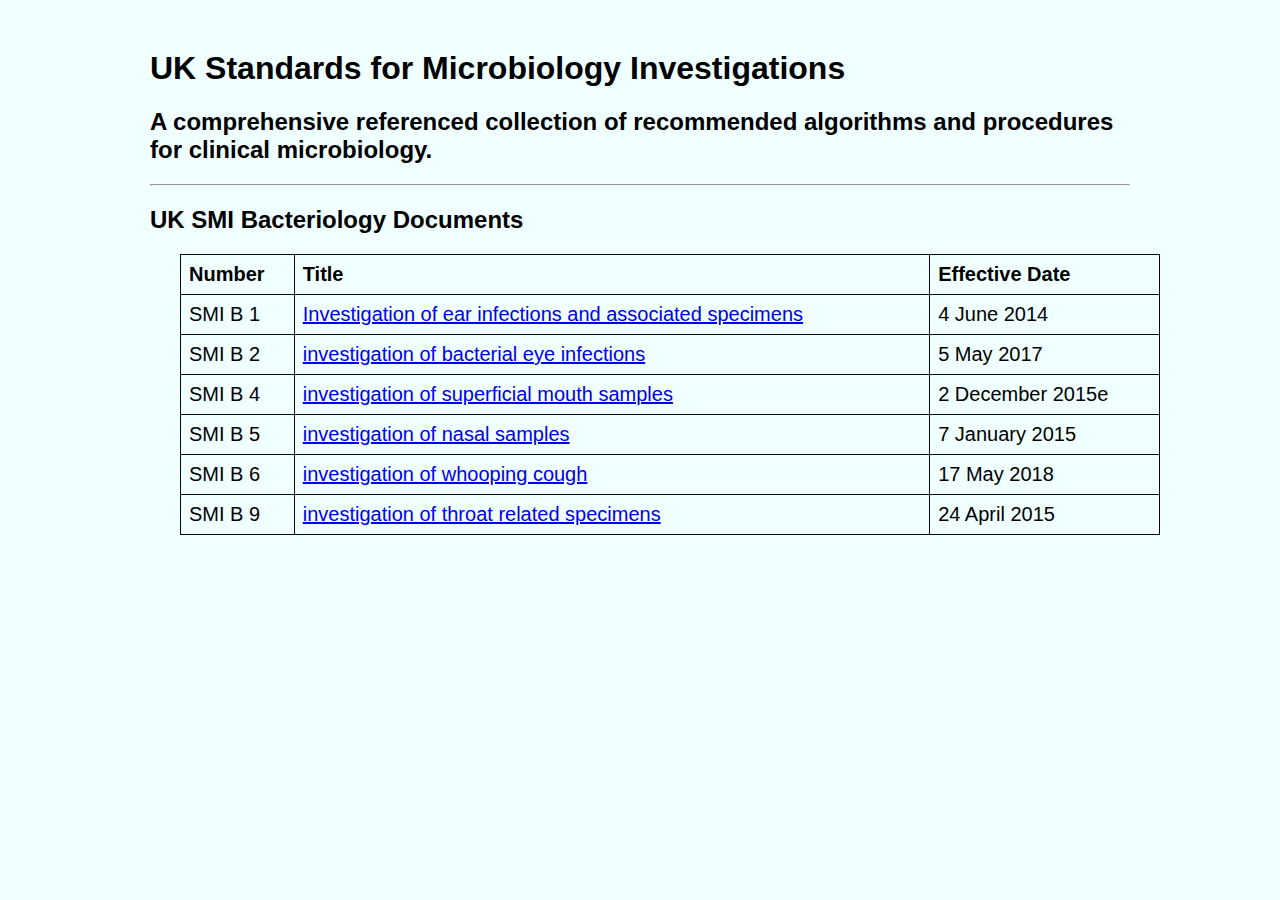
==== Bacteriology.html @ 2e701300 "initialcommit" ====
<html lang="en">
<head>
    <meta charset="UTF-8">
    <meta http-equiv="X-UA-Compatible" content="IE=edge">
    <meta name="viewport" content="width=device-width, initial-scale=1.0">
    <title>UK SMI Bacteriology</title>
    <link rel="stylesheet" href="Style.css">
</head>

<body>
    <Div class="header">  
        <h1>UK Standards for Microbiology Investigations</h1>
        <h2>A comprehensive referenced collection of recommended algorithms and procedures for clinical microbiology.</h2>
        </Div> 
        <hr>    
<div class="a"> 
    <h2>UK SMI Bacteriology Documents</h2>
</div>

<table class="b">
    <tr>
        <th>Number</th>
        <th>Title</th>
        <th>Effective Date</th>
    </tr>
    <tr>
        <td>SMI B 1</td>
        <td><a href="#"> Investigation of ear infections and associated specimens  </a></td>
        <td>4 June 2014</td>
    </tr>
    <tr>
        <td>SMI B 2</td>
        <td><a href="#"> investigation of bacterial eye infections </a></td>
        <td>5 May 2017</td>
    </tr>
    <tr>
        <td>SMI B 4</td>
        <td><a href="#"> investigation of superficial mouth samples  </a></td>
        <td>2 December 2015e</td>
    </tr>
    <tr>
        <td>SMI B 5</td>
        <td><a href="#"> investigation of nasal samples </a></td>
        <td>7 January 2015</td>
    </tr>
    <tr>
        <td>SMI B 6</td>
        <td><a href="#"> investigation of whooping cough </a></td>
        <td>17 May 2018</td>
    </tr>
    <tr>
        <td>SMI B 9</td>
        <td><a href="#"> investigation of throat related specimens </a></td>
        <td>24 April 2015</td>
    </tr>   
        
</table>

</body>
</html>
---- Style.css ----
body {
    font-family: arial, sans-serif;
    margin-left: 150px;
    margin-right:150px;
    margin-top:50;
    background: #f0ffff;
}
div.b {
    margin-left:30px;
}
div.c {
    margin-left:30px;
}

table.a {
    margin-left:30px ;
    border-collapse: collapse;
    width: 50%;
    font-size: 20px;
  }
  
  td, th {
    border: 1px solid #0c0909;
    text-align: left;
    padding: 8px;
  }
  table.b {
    margin-left:30px ;
    border-collapse: collapse;
    width: 100%;
    font-size: 20px;
  }
  
  td, th {
    border: 1px solid #0c0909;
    text-align: left;
    padding: 8px;
  }
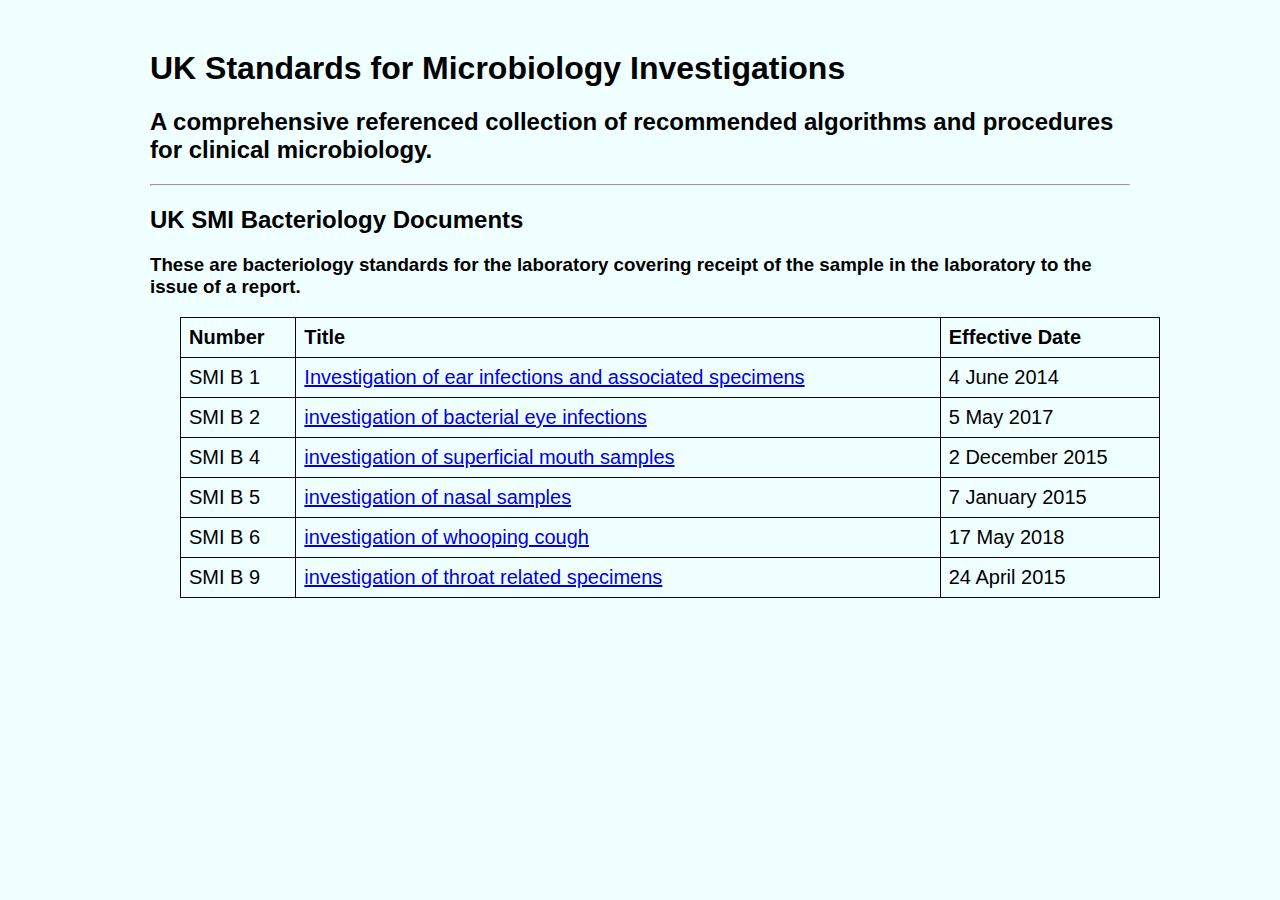
==== commit 53859057: "Update Bacteriology.html" ====
--- a/Bacteriology.html
+++ b/Bacteriology.html
@@ -15,6 +15,7 @@
         <hr>    
 <div class="a"> 
     <h2>UK SMI Bacteriology Documents</h2>
+    <h3>These are bacteriology standards for the laboratory covering receipt of the sample in the laboratory to the issue of a report.</h3>
 </div>
 
 <table class="b">
@@ -25,36 +26,36 @@
     </tr>
     <tr>
         <td>SMI B 1</td>
-        <td><a href="#"> Investigation of ear infections and associated specimens  </a></td>
+        <td><a href="bacteriology/B 1i9.pdf"> Investigation of ear infections and associated specimens  </a></td>
         <td>4 June 2014</td>
     </tr>
     <tr>
         <td>SMI B 2</td>
-        <td><a href="#"> investigation of bacterial eye infections </a></td>
+        <td><a href="bacteriology/B 14i6.2.pdf"> investigation of bacterial eye infections </a></td>
         <td>5 May 2017</td>
     </tr>
     <tr>
         <td>SMI B 4</td>
-        <td><a href="#"> investigation of superficial mouth samples  </a></td>
-        <td>2 December 2015e</td>
+        <td><a href="bacteriology/B_4i7.1.pdf"> investigation of superficial mouth samples  </a></td>
+        <td>2 December 2015</td>
     </tr>
     <tr>
         <td>SMI B 5</td>
-        <td><a href="#"> investigation of nasal samples </a></td>
+        <td><a href="bacteriology/B 5i7.1.pdf"> investigation of nasal samples </a></td>
         <td>7 January 2015</td>
     </tr>
     <tr>
         <td>SMI B 6</td>
-        <td><a href="#"> investigation of whooping cough </a></td>
+        <td><a href="Bacteriology/B 6i9.pdf"> investigation of whooping cough </a></td>
         <td>17 May 2018</td>
     </tr>
     <tr>
         <td>SMI B 9</td>
-        <td><a href="#"> investigation of throat related specimens </a></td>
+        <td><a href="Bacteriology/B 9i9.pdf"> investigation of throat related specimens </a></td>
         <td>24 April 2015</td>
     </tr>   
         
 </table>
 
 </body>
-</html>+</html>
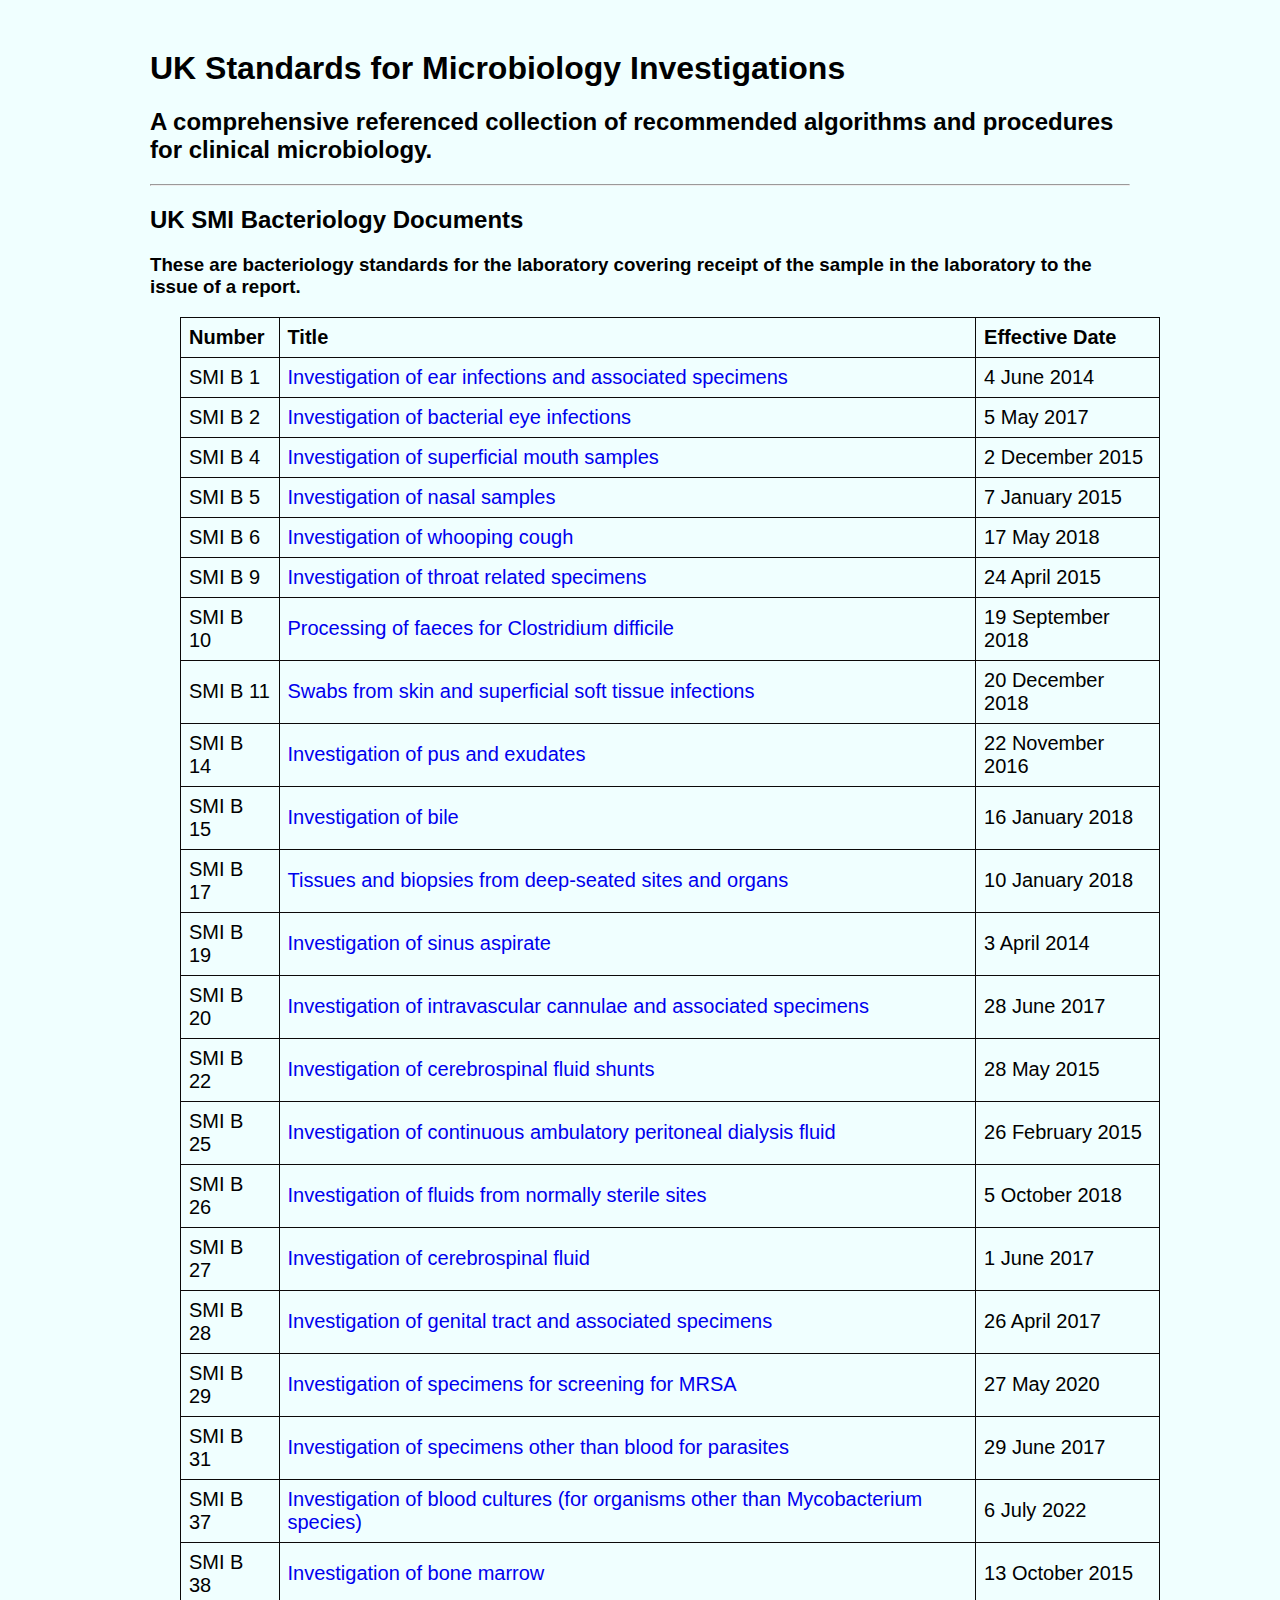
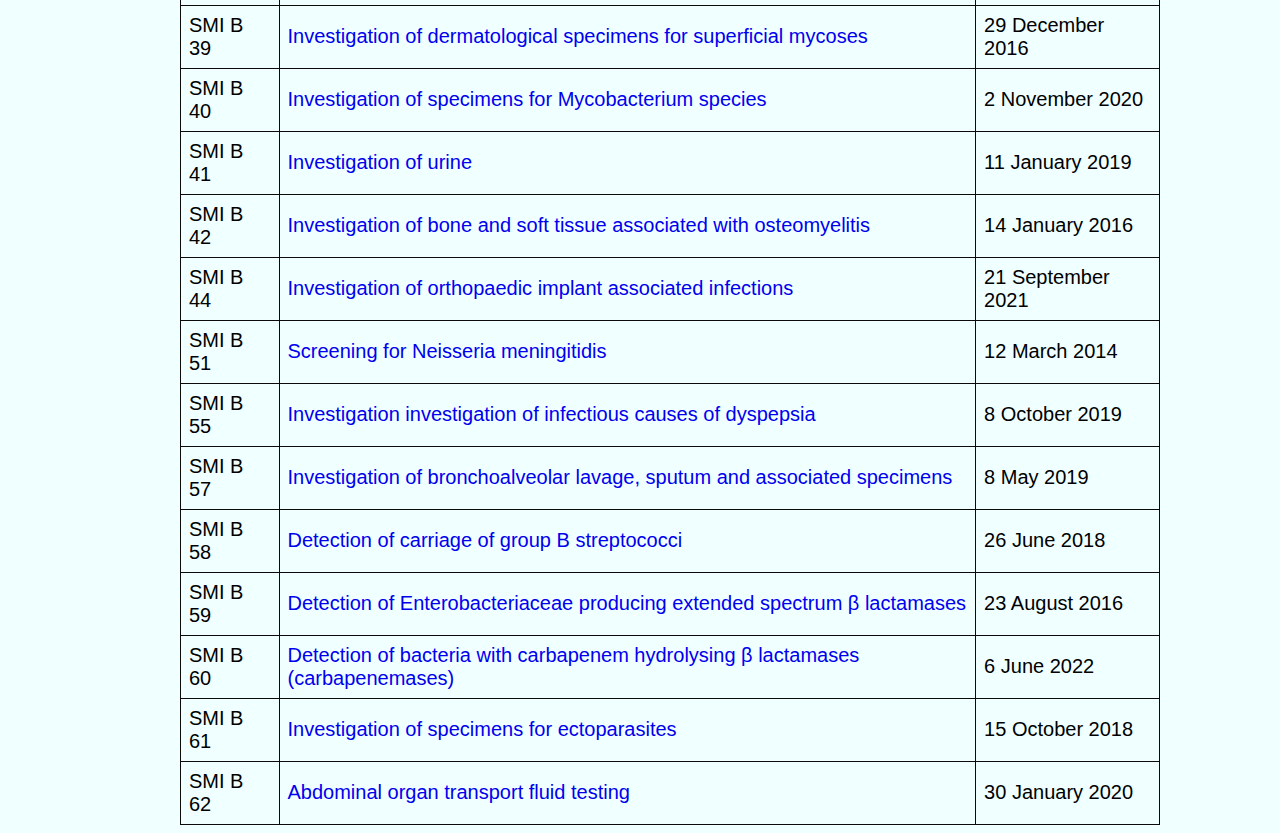
==== commit 43c56910: "update bacti list" ====
--- a/Bacteriology.html
+++ b/Bacteriology.html
@@ -26,33 +26,178 @@
     </tr>
     <tr>
         <td>SMI B 1</td>
-        <td><a href="bacteriology/B 1i9.pdf"> Investigation of ear infections and associated specimens  </a></td>
+        <td><a href="Bacteriology/B 1i9.pdf"> Investigation of ear infections and associated specimens  </a></td>
         <td>4 June 2014</td>
     </tr>
     <tr>
         <td>SMI B 2</td>
-        <td><a href="bacteriology/B 14i6.2.pdf"> investigation of bacterial eye infections </a></td>
+        <td><a href="Bacteriology/B 14i6.2.pdf"> Investigation of bacterial eye infections </a></td>
         <td>5 May 2017</td>
     </tr>
     <tr>
         <td>SMI B 4</td>
-        <td><a href="bacteriology/B_4i7.1.pdf"> investigation of superficial mouth samples  </a></td>
+        <td><a href="Bacteriology/B_4i7.1.pdf"> Investigation of superficial mouth samples  </a></td>
         <td>2 December 2015</td>
     </tr>
     <tr>
         <td>SMI B 5</td>
-        <td><a href="bacteriology/B 5i7.1.pdf"> investigation of nasal samples </a></td>
+        <td><a href="Bacteriology/B 5i7.1.pdf"> Investigation of nasal samples </a></td>
         <td>7 January 2015</td>
     </tr>
     <tr>
         <td>SMI B 6</td>
-        <td><a href="Bacteriology/B 6i9.pdf"> investigation of whooping cough </a></td>
+        <td><a href="Bacteriology/B 6i9.pdf"> Investigation of whooping cough </a></td>
         <td>17 May 2018</td>
     </tr>
     <tr>
         <td>SMI B 9</td>
-        <td><a href="Bacteriology/B 9i9.pdf"> investigation of throat related specimens </a></td>
+        <td><a href="Bacteriology/B 9i9.pdf"> Investigation of throat related specimens </a></td>
         <td>24 April 2015</td>
+    </tr> 
+     <tr>
+        <td>SMI B 10</td>
+        <td><a href="Bacteriology/B 9i9.pdf"> Processing of faeces for Clostridium difficile </a></td>
+        <td>19 September 2018</td>
+    </tr>   
+     <tr>
+        <td>SMI B 11</td>
+        <td><a href="Bacteriology/B 9i9.pdf"> Swabs from skin and superficial soft tissue infections </a></td>
+        <td>20 December 2018</td>
+    </tr>   
+     <tr>
+        <td>SMI B 14</td>
+        <td><a href="Bacteriology/B 9i9.pdf"> Investigation of pus and exudates </a></td>
+        <td>22 November 2016</td>
+    </tr>   
+     <tr>
+        <td>SMI B 15</td>
+        <td><a href="Bacteriology/B 9i9.pdf"> Investigation of bile </a></td>
+        <td>16 January 2018</td>
+    </tr>   
+     <tr>
+        <td>SMI B 17</td>
+        <td><a href="Bacteriology/B 9i9.pdf"> Tissues and biopsies from deep-seated sites and organs </a></td>
+        <td>10 January 2018</td>
+    </tr>   
+     <tr>
+        <td>SMI B 19</td>
+        <td><a href="Bacteriology/B 9i9.pdf"> Investigation of sinus aspirate </a></td>
+        <td>3 April 2014</td>
+    </tr>   
+     <tr>
+        <td>SMI B 20</td>
+        <td><a href="Bacteriology/B 9i9.pdf"> Investigation of intravascular cannulae and associated specimens </a></td>
+        <td>28 June 2017</td>
+    </tr>   
+     <tr>
+        <td>SMI B 22</td>
+        <td><a href="Bacteriology/B 9i9.pdf"> Investigation of cerebrospinal fluid shunts </a></td>
+        <td>28 May 2015</td>
+    </tr>   
+     <tr>
+        <td>SMI B 25</td>
+        <td><a href="Bacteriology/B 9i9.pdf"> Investigation of continuous ambulatory peritoneal dialysis fluid </a></td>
+        <td>26 February 2015</td>
+    </tr>   
+     <tr>
+        <td>SMI B 26</td>
+        <td><a href="Bacteriology/B 9i9.pdf"> Investigation of fluids from normally sterile sites </a></td>
+        <td>5 October 2018</td>
+    </tr>   
+     <tr>
+        <td>SMI B 27</td>
+        <td><a href="Bacteriology/B 9i9.pdf"> Investigation of cerebrospinal fluid </a></td>
+        <td>1 June 2017</td>
+    </tr>   
+     <tr>
+        <td>SMI B 28</td>
+        <td><a href="Bacteriology/B 9i9.pdf"> Investigation of genital tract and associated specimens </a></td>
+        <td>26 April 2017</td>
+    </tr>   
+     <tr>
+        <td>SMI B 29</td>
+        <td><a href="Bacteriology/B 9i9.pdf"> Investigation of specimens for screening for MRSA </a></td>
+        <td>27 May 2020</td>
+    </tr>   
+     <tr>
+        <td>SMI B 31</td>
+        <td><a href="Bacteriology/B 9i9.pdf"> Investigation of specimens other than blood for parasites </a></td>
+        <td>29 June 2017</td>
+    </tr>   
+     <tr>
+        <td>SMI B 37</td>
+        <td><a href="Bacteriology/B 9i9.pdf"> Investigation of blood cultures (for organisms other than Mycobacterium species) </a></td>
+        <td>6 July 2022</td>
+    </tr>   
+     <tr>
+        <td>SMI B 38</td>
+        <td><a href="Bacteriology/B 9i9.pdf"> Investigation of bone marrow </a></td>
+        <td>13 October 2015</td>
+    </tr>   
+     <tr>
+        <td>SMI B 39</td>
+        <td><a href="Bacteriology/B 9i9.pdf"> Investigation of dermatological specimens for superficial mycoses </a></td>
+        <td>29 December 2016</td>
+    </tr>   
+     <tr>
+        <td>SMI B 40</td>
+        <td><a href="Bacteriology/B 9i9.pdf"> Investigation of specimens for Mycobacterium species </a></td>
+        <td>2 November 2020</td>
+    </tr>   
+     <tr>
+        <td>SMI B 41</td>
+        <td><a href="Bacteriology/B 9i9.pdf"> Investigation of urine </a></td>
+        <td>11 January 2019</td>
+    </tr>   
+     <tr>
+        <td>SMI B 42</td>
+        <td><a href="Bacteriology/B 9i9.pdf"> Investigation of bone and soft tissue associated with osteomyelitis </a></td>
+        <td>14 January 2016</td>
+    </tr>   
+     <tr>
+        <td>SMI B 44</td>
+        <td><a href="Bacteriology/B 9i9.pdf"> Investigation of orthopaedic implant associated infections </a></td>
+        <td>21 September 2021</td>
+    </tr>   
+     <tr>
+        <td>SMI B 51</td>
+        <td><a href="Bacteriology/B 9i9.pdf"> Screening for Neisseria meningitidis </a></td>
+        <td>12 March 2014</td>
+    </tr>   
+     <tr>
+        <td>SMI B 55</td>
+        <td><a href="Bacteriology/B 9i9.pdf"> Investigation investigation of infectious causes of dyspepsia </a></td>
+        <td>8 October 2019</td>
+    </tr>   
+     <tr>
+        <td>SMI B 57</td>
+        <td><a href="Bacteriology/B 9i9.pdf"> Investigation of bronchoalveolar lavage, sputum and associated specimens </a></td>
+        <td>8 May 2019</td>
+    </tr>   
+     <tr>
+        <td>SMI B 58</td>
+        <td><a href="Bacteriology/B 9i9.pdf"> Detection of carriage of group B streptococci </a></td>
+        <td>26 June 2018</td>
+    </tr>   
+     <tr>
+        <td>SMI B 59</td>
+        <td><a href="Bacteriology/B 9i9.pdf"> Detection of Enterobacteriaceae producing extended spectrum β lactamases </a></td>
+        <td>23 August 2016</td>
+    </tr>   
+     <tr>
+        <td>SMI B 60</td>
+        <td><a href="Bacteriology/B 9i9.pdf"> Detection of bacteria with carbapenem hydrolysing β lactamases (carbapenemases) </a></td>
+        <td>6 June 2022</td>
+    </tr>   
+     <tr>
+        <td>SMI B 61</td>
+        <td><a href="Bacteriology/B 9i9.pdf"> Investigation of specimens for ectoparasites </a></td>
+        <td>15 October 2018</td>
+    </tr>   
+     <tr>
+        <td>SMI B 62</td>
+        <td><a href="Bacteriology/B 9i9.pdf"> Abdominal organ transport fluid testing </a></td>
+        <td>30 January 2020</td>
     </tr>   
         
 </table>
--- a/Style.css
+++ b/Style.css
@@ -36,3 +36,22 @@
     text-align: left;
     padding: 8px;
   } 
+  a:link {
+    color: #0000EE;
+    background-color: transparent;
+    text-decoration: none;
+  }
+  a:visited {
+    color: #551A8B;
+    background-color: transparent;
+    text-decoration: none;
+  }
+  a:hover {
+    color: #0000EE;
+    background-color: transparent;
+    text-decoration: underline;
+  }
+  a:active {
+    background-color: transparent;
+    text-decoration: underline;
+  }
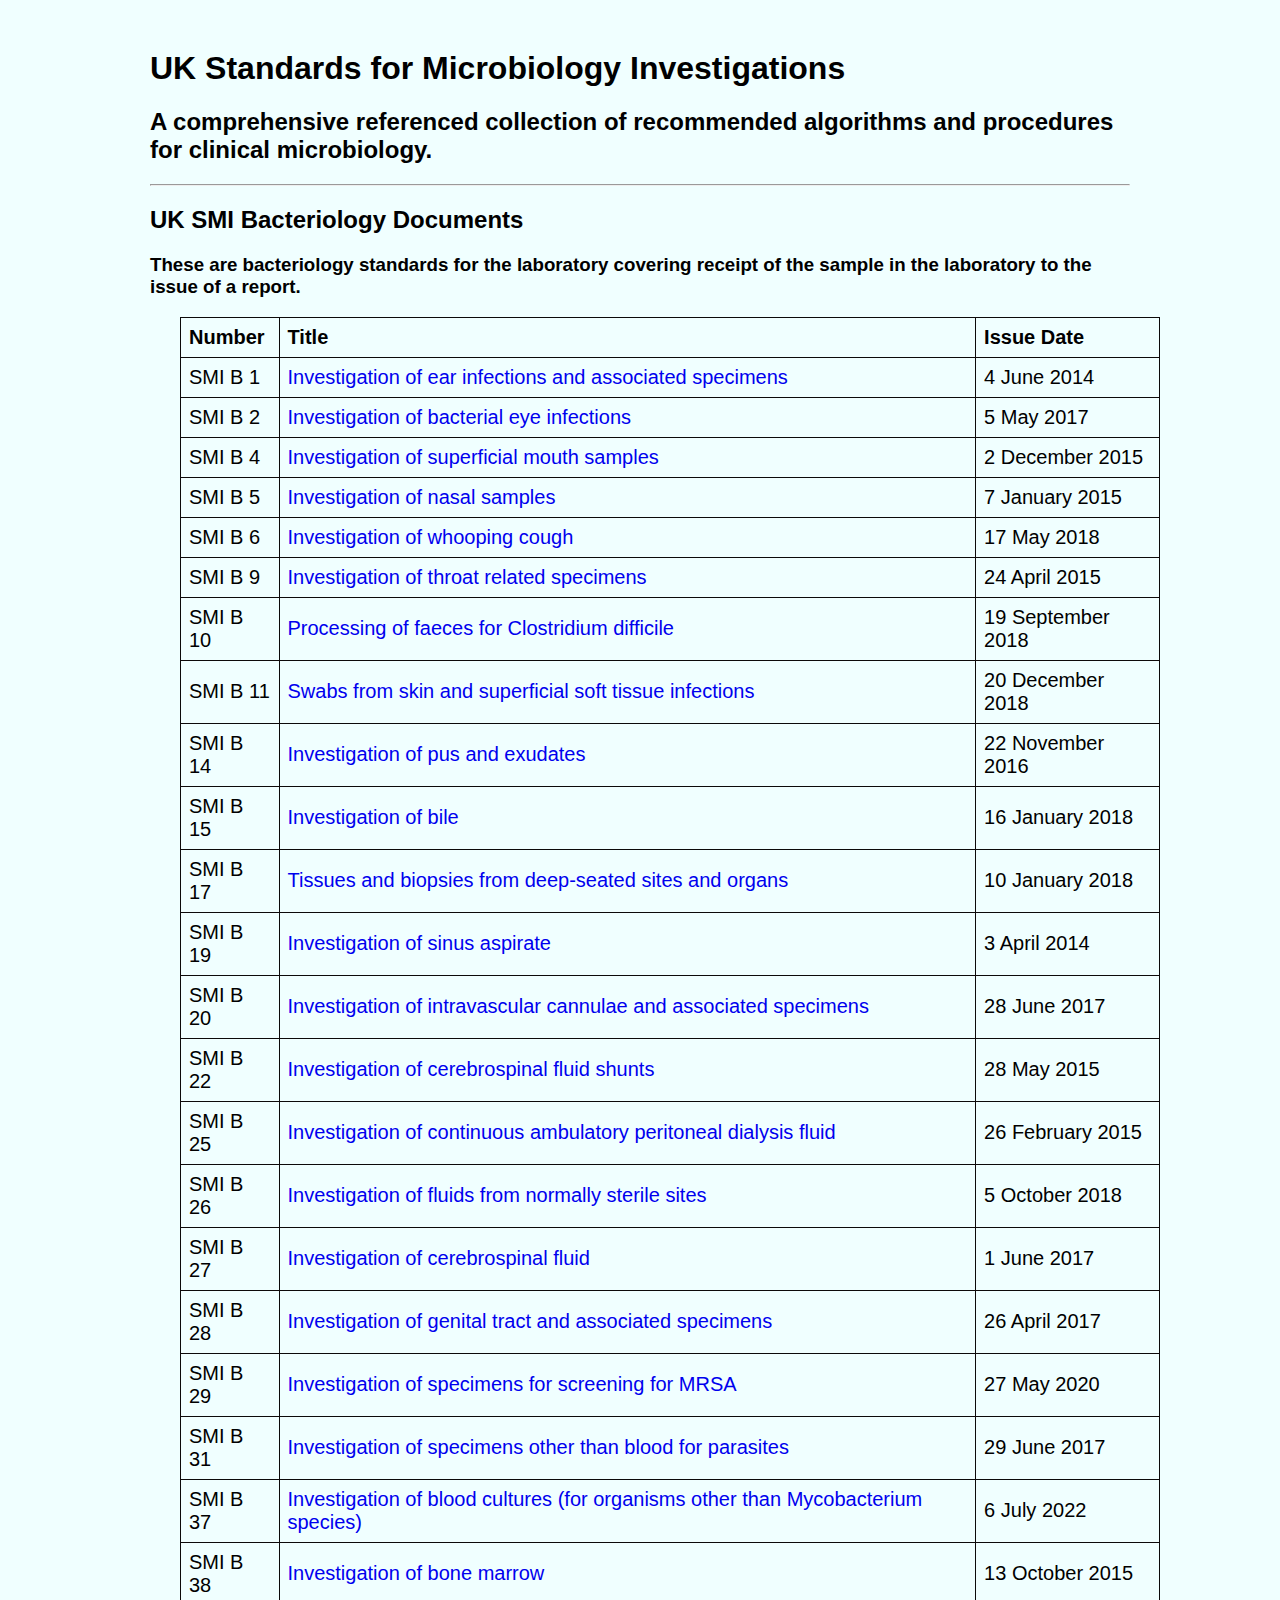
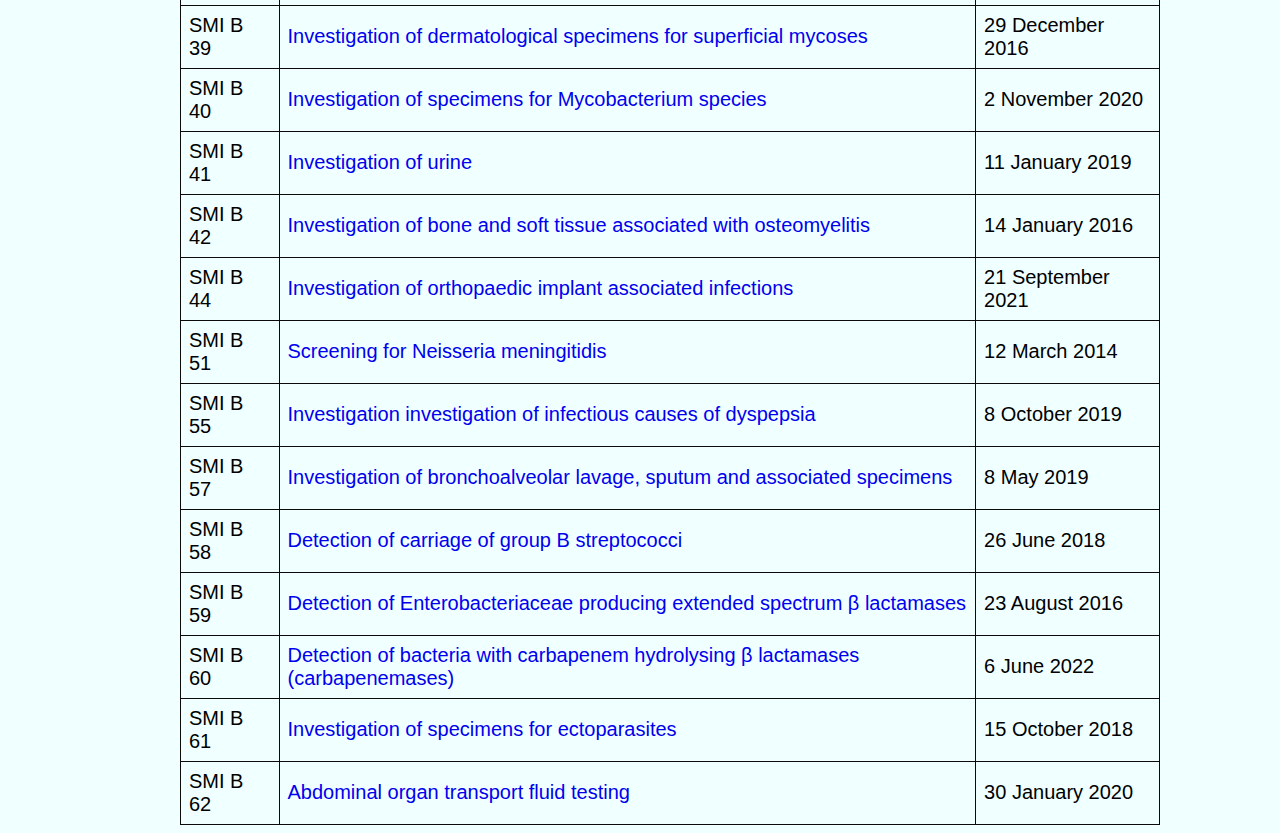
==== commit f9ad1c75: "update" ====
--- a/Bacteriology.html
+++ b/Bacteriology.html
@@ -22,7 +22,7 @@
     <tr>
         <th>Number</th>
         <th>Title</th>
-        <th>Effective Date</th>
+        <th>Issue Date</th>
     </tr>
     <tr>
         <td>SMI B 1</td>
@@ -56,107 +56,107 @@
     </tr> 
      <tr>
         <td>SMI B 10</td>
-        <td><a href="Bacteriology/B 9i9.pdf"> Processing of faeces for Clostridium difficile </a></td>
+        <td><a href="Bacteriology/B_10i1.7.pdf"> Processing of faeces for Clostridium difficile </a></td>
         <td>19 September 2018</td>
     </tr>   
      <tr>
         <td>SMI B 11</td>
-        <td><a href="Bacteriology/B 9i9.pdf"> Swabs from skin and superficial soft tissue infections </a></td>
+        <td><a href="Bacteriology/B 11i6.5.pdf"> Swabs from skin and superficial soft tissue infections </a></td>
         <td>20 December 2018</td>
     </tr>   
      <tr>
         <td>SMI B 14</td>
-        <td><a href="Bacteriology/B 9i9.pdf"> Investigation of pus and exudates </a></td>
+        <td><a href="Bacteriology/B 14i6.2.pdf"> Investigation of pus and exudates </a></td>
         <td>22 November 2016</td>
     </tr>   
      <tr>
         <td>SMI B 15</td>
-        <td><a href="Bacteriology/B 9i9.pdf"> Investigation of bile </a></td>
+        <td><a href="Bacteriology/B_5i7.1.pdf"> Investigation of bile </a></td>
         <td>16 January 2018</td>
     </tr>   
      <tr>
         <td>SMI B 17</td>
-        <td><a href="Bacteriology/B 9i9.pdf"> Tissues and biopsies from deep-seated sites and organs </a></td>
+        <td><a href="Bacteriology/B_17i6.3.pdf"> Tissues and biopsies from deep-seated sites and organs </a></td>
         <td>10 January 2018</td>
     </tr>   
      <tr>
         <td>SMI B 19</td>
-        <td><a href="Bacteriology/B 9i9.pdf"> Investigation of sinus aspirate </a></td>
+        <td><a href="Bacteriology/B_19i7.3.pdf"> Investigation of sinus aspirate </a></td>
         <td>3 April 2014</td>
     </tr>   
      <tr>
         <td>SMI B 20</td>
-        <td><a href="Bacteriology/B 9i9.pdf"> Investigation of intravascular cannulae and associated specimens </a></td>
+        <td><a href="Bacteriology/B_20i6.1.pdf"> Investigation of intravascular cannulae and associated specimens </a></td>
         <td>28 June 2017</td>
     </tr>   
      <tr>
         <td>SMI B 22</td>
-        <td><a href="Bacteriology/B 9i9.pdf"> Investigation of cerebrospinal fluid shunts </a></td>
+        <td><a href="Bacteriology/B_22i6.1.pdf"> Investigation of cerebrospinal fluid shunts </a></td>
         <td>28 May 2015</td>
     </tr>   
      <tr>
         <td>SMI B 25</td>
-        <td><a href="Bacteriology/B 9i9.pdf"> Investigation of continuous ambulatory peritoneal dialysis fluid </a></td>
+        <td><a href="Bacteriology/B_25i6.pdf"> Investigation of continuous ambulatory peritoneal dialysis fluid </a></td>
         <td>26 February 2015</td>
     </tr>   
      <tr>
         <td>SMI B 26</td>
-        <td><a href="Bacteriology/B 9i9.pdf"> Investigation of fluids from normally sterile sites </a></td>
+        <td><a href="Bacteriology/B_26i6.2.docx"> Investigation of fluids from normally sterile sites </a></td>
         <td>5 October 2018</td>
     </tr>   
      <tr>
         <td>SMI B 27</td>
-        <td><a href="Bacteriology/B 9i9.pdf"> Investigation of cerebrospinal fluid </a></td>
+        <td><a href="Bacteriology/B_27i6.1.pdf"> Investigation of cerebrospinal fluid </a></td>
         <td>1 June 2017</td>
     </tr>   
      <tr>
         <td>SMI B 28</td>
-        <td><a href="Bacteriology/B 9i9.pdf"> Investigation of genital tract and associated specimens </a></td>
+        <td><a href="Bacteriology/B_28i4.6.pdf"> Investigation of genital tract and associated specimens </a></td>
         <td>26 April 2017</td>
     </tr>   
      <tr>
         <td>SMI B 29</td>
-        <td><a href="Bacteriology/B 9i9.pdf"> Investigation of specimens for screening for MRSA </a></td>
+        <td><a href="Bacteriology/B_29i7.pdf"> Investigation of specimens for screening for MRSA </a></td>
         <td>27 May 2020</td>
     </tr>   
      <tr>
         <td>SMI B 31</td>
-        <td><a href="Bacteriology/B 9i9.pdf"> Investigation of specimens other than blood for parasites </a></td>
+        <td><a href="Bacteriology/B31i5.1pdf"> Investigation of specimens other than blood for parasites </a></td>
         <td>29 June 2017</td>
     </tr>   
      <tr>
         <td>SMI B 37</td>
-        <td><a href="Bacteriology/B 9i9.pdf"> Investigation of blood cultures (for organisms other than Mycobacterium species) </a></td>
+        <td><a href="Bacteriology/B_37i8.2.pdf"> Investigation of blood cultures (for organisms other than Mycobacterium species) </a></td>
         <td>6 July 2022</td>
     </tr>   
      <tr>
         <td>SMI B 38</td>
-        <td><a href="Bacteriology/B 9i9.pdf"> Investigation of bone marrow </a></td>
+        <td><a href="Bacteriology/B_38i2.pdf"> Investigation of bone marrow </a></td>
         <td>13 October 2015</td>
     </tr>   
      <tr>
         <td>SMI B 39</td>
-        <td><a href="Bacteriology/B 9i9.pdf"> Investigation of dermatological specimens for superficial mycoses </a></td>
+        <td><a href="Bacteriology/B_39i3.1.pdf"> Investigation of dermatological specimens for superficial mycoses </a></td>
         <td>29 December 2016</td>
     </tr>   
      <tr>
         <td>SMI B 40</td>
-        <td><a href="Bacteriology/B 9i9.pdf"> Investigation of specimens for Mycobacterium species </a></td>
+        <td><a href="Bacteriology/B_40i7.3.pdf"> Investigation of specimens for Mycobacterium species </a></td>
         <td>2 November 2020</td>
     </tr>   
      <tr>
         <td>SMI B 41</td>
-        <td><a href="Bacteriology/B 9i9.pdf"> Investigation of urine </a></td>
+        <td><a href="Bacteriology/B_41i8.7.pdf"> Investigation of urine </a></td>
         <td>11 January 2019</td>
     </tr>   
      <tr>
         <td>SMI B 42</td>
-        <td><a href="Bacteriology/B 9i9.pdf"> Investigation of bone and soft tissue associated with osteomyelitis </a></td>
+        <td><a href="Bacteriology/B_42i2.pdf"> Investigation of bone and soft tissue associated with osteomyelitis </a></td>
         <td>14 January 2016</td>
     </tr>   
      <tr>
         <td>SMI B 44</td>
-        <td><a href="Bacteriology/B 9i9.pdf"> Investigation of orthopaedic implant associated infections </a></td>
+        <td><a href="Bacteriology/B_44i2.1.pdf"> Investigation of orthopaedic implant associated infections </a></td>
         <td>21 September 2021</td>
     </tr>   
      <tr>
@@ -166,37 +166,37 @@
     </tr>   
      <tr>
         <td>SMI B 55</td>
-        <td><a href="Bacteriology/B 9i9.pdf"> Investigation investigation of infectious causes of dyspepsia </a></td>
+        <td><a href="Bacteriology/B_55i7.pdf"> Investigation investigation of infectious causes of dyspepsia </a></td>
         <td>8 October 2019</td>
     </tr>   
      <tr>
         <td>SMI B 57</td>
-        <td><a href="Bacteriology/B 9i9.pdf"> Investigation of bronchoalveolar lavage, sputum and associated specimens </a></td>
+        <td><a href="Bacteriology/B_57i7.pdf"> Investigation of bronchoalveolar lavage, sputum and associated specimens </a></td>
         <td>8 May 2019</td>
     </tr>   
      <tr>
         <td>SMI B 58</td>
-        <td><a href="Bacteriology/B 9i9.pdf"> Detection of carriage of group B streptococci </a></td>
+        <td><a href="Bacteriology/B_58i3.1.odt"> Detection of carriage of group B streptococci </a></td>
         <td>26 June 2018</td>
     </tr>   
      <tr>
         <td>SMI B 59</td>
-        <td><a href="Bacteriology/B 9i9.pdf"> Detection of Enterobacteriaceae producing extended spectrum β lactamases </a></td>
+        <td><a href="Bacteriology/B_59i4.1.pdf"> Detection of Enterobacteriaceae producing extended spectrum β lactamases </a></td>
         <td>23 August 2016</td>
     </tr>   
      <tr>
         <td>SMI B 60</td>
-        <td><a href="Bacteriology/B 9i9.pdf"> Detection of bacteria with carbapenem hydrolysing β lactamases (carbapenemases) </a></td>
+        <td><a href="Bacteriology/B_60i3.1.pdf"> Detection of bacteria with carbapenem hydrolysing β lactamases (carbapenemases) </a></td>
         <td>6 June 2022</td>
     </tr>   
      <tr>
         <td>SMI B 61</td>
-        <td><a href="Bacteriology/B 9i9.pdf"> Investigation of specimens for ectoparasites </a></td>
+        <td><a href="Bacteriology/B_61i2.2.docx"> Investigation of specimens for ectoparasites </a></td>
         <td>15 October 2018</td>
     </tr>   
      <tr>
         <td>SMI B 62</td>
-        <td><a href="Bacteriology/B 9i9.pdf"> Abdominal organ transport fluid testing </a></td>
+        <td><a href="Bacteriology/B_62i1.pdf"> Abdominal organ transport fluid testing </a></td>
         <td>30 January 2020</td>
     </tr>   
         
